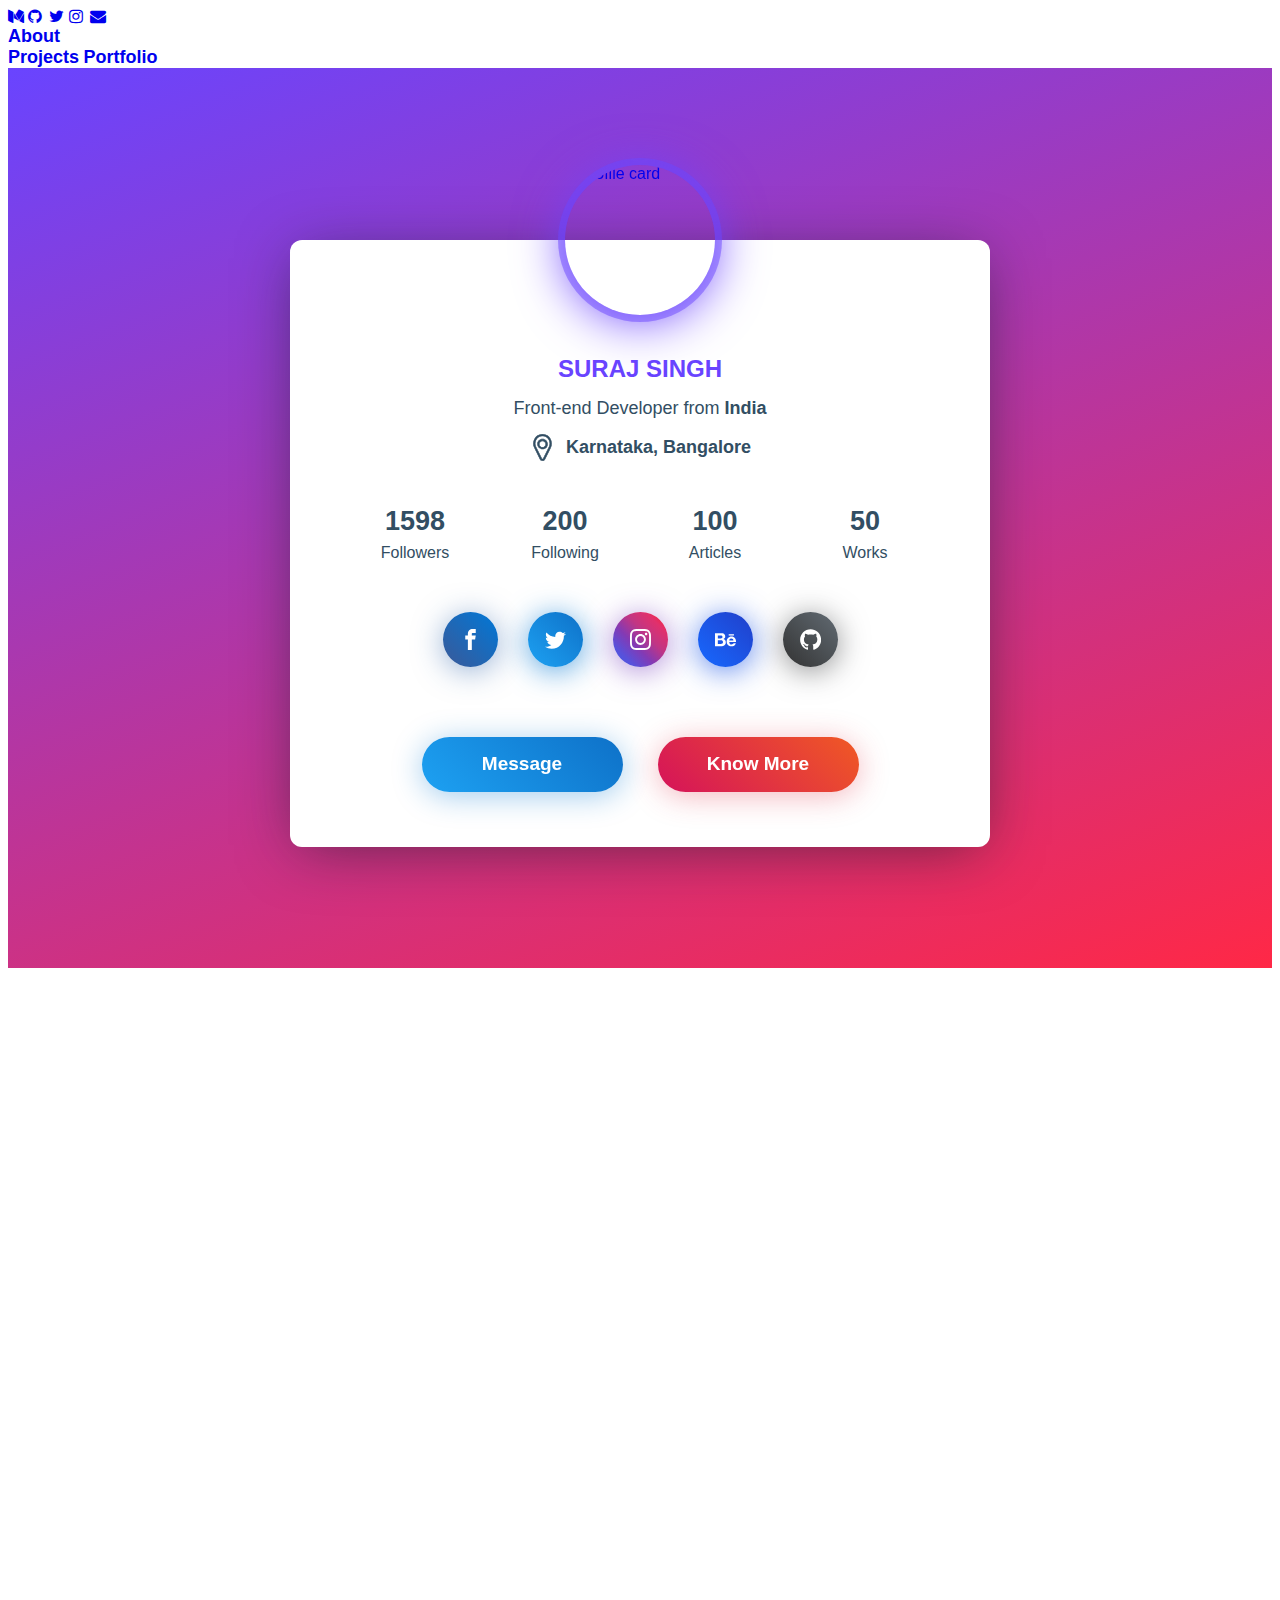
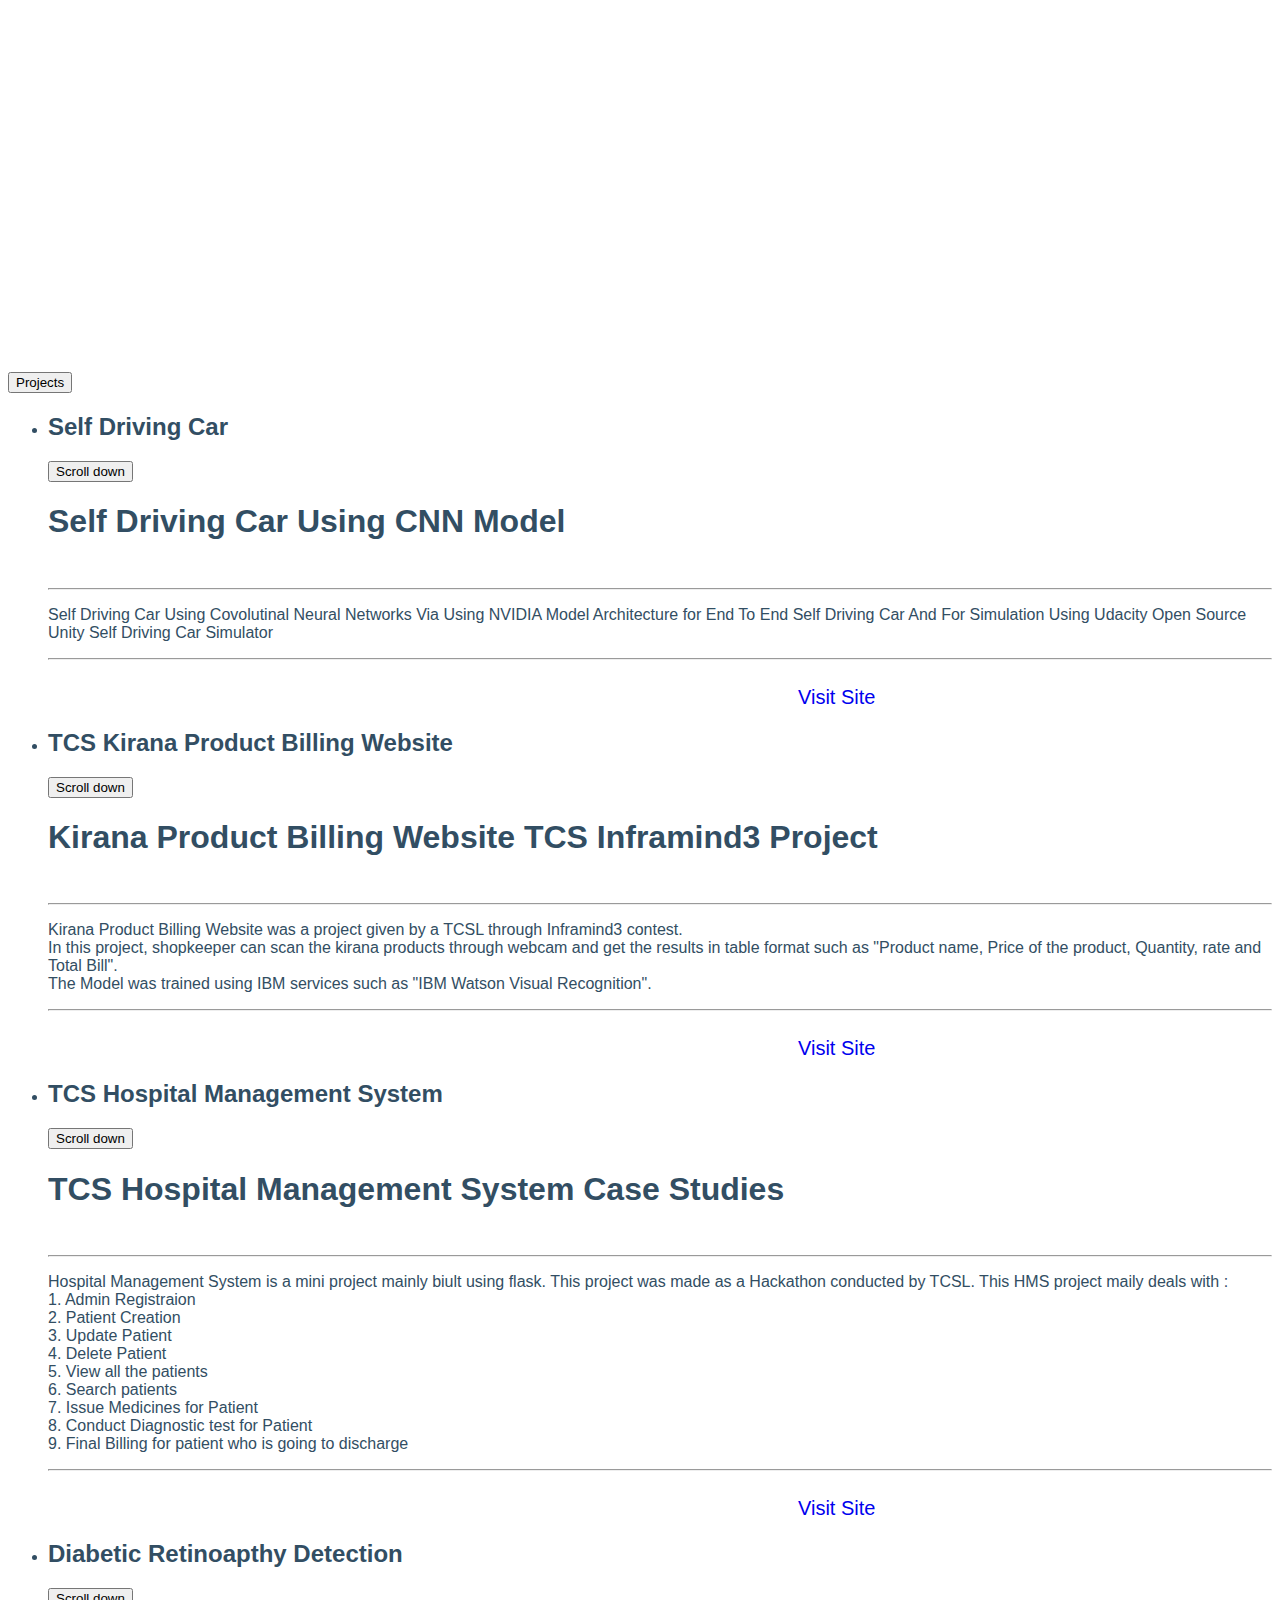
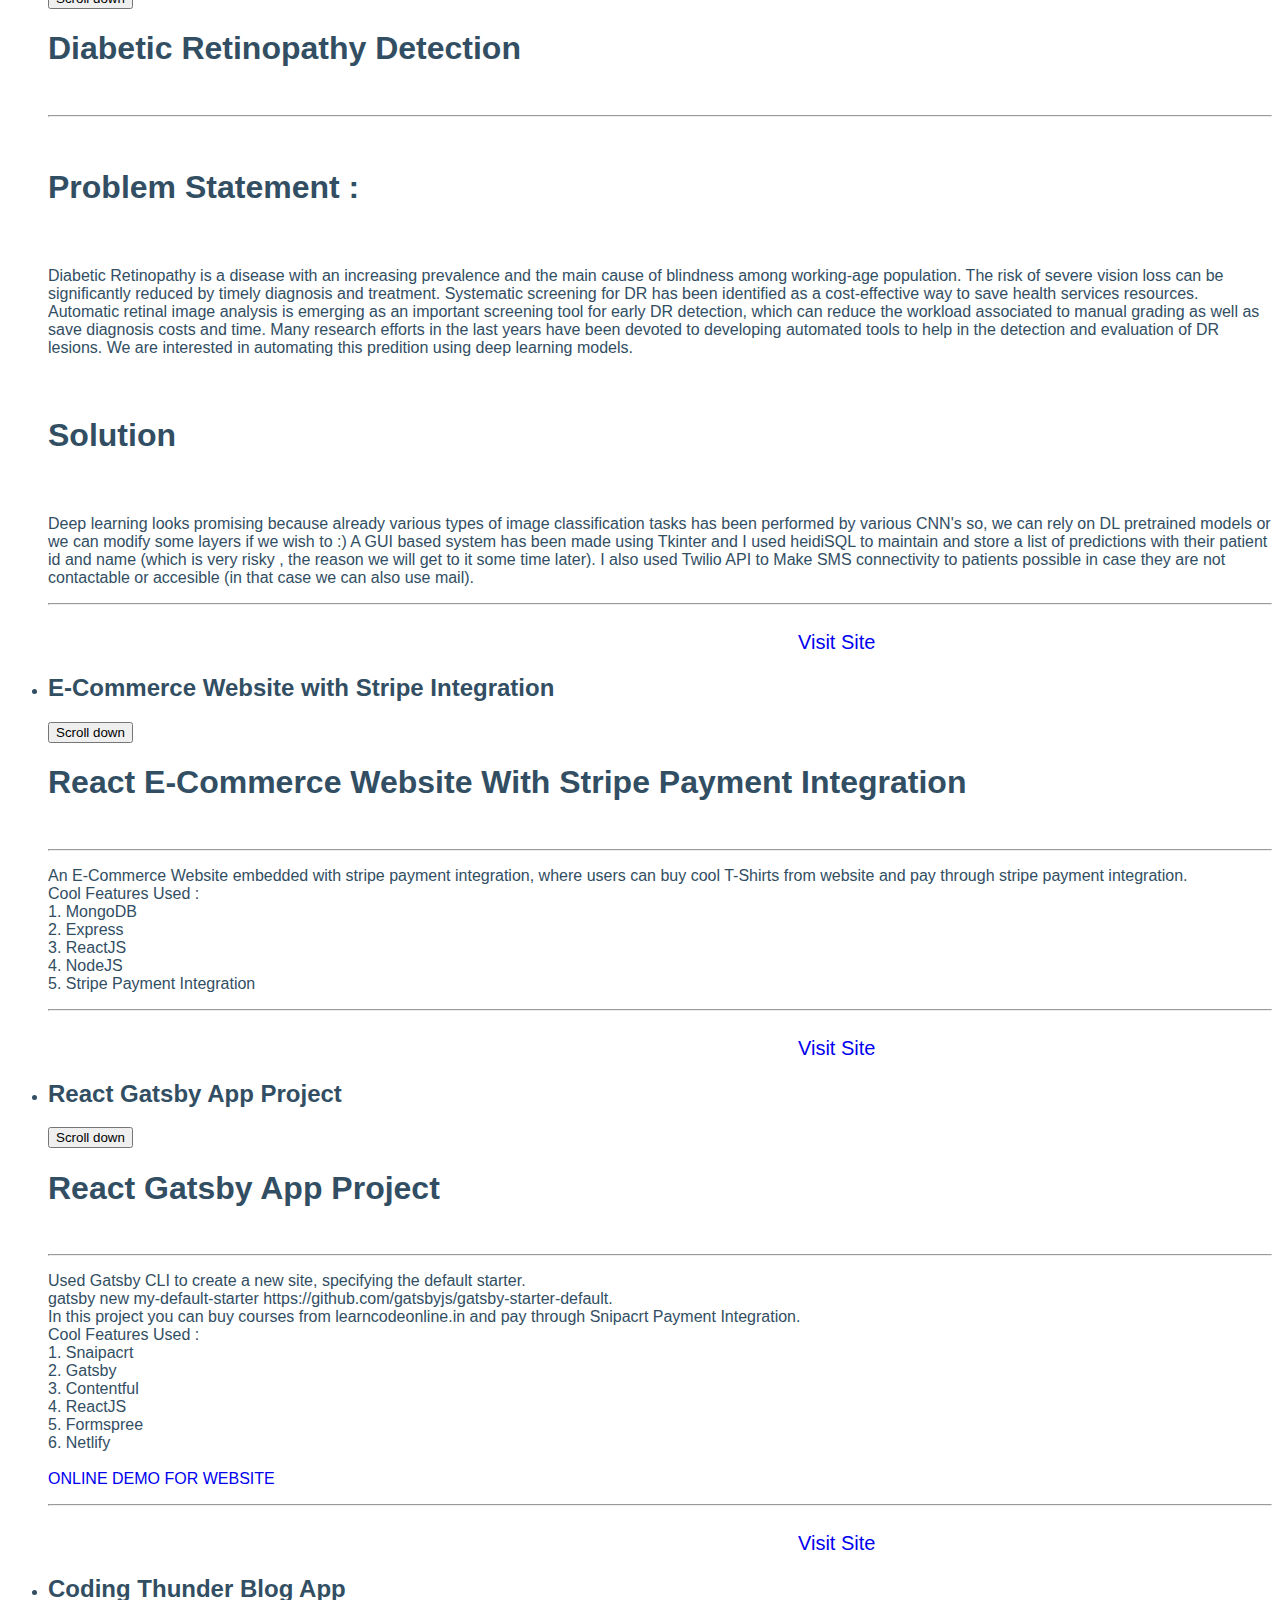
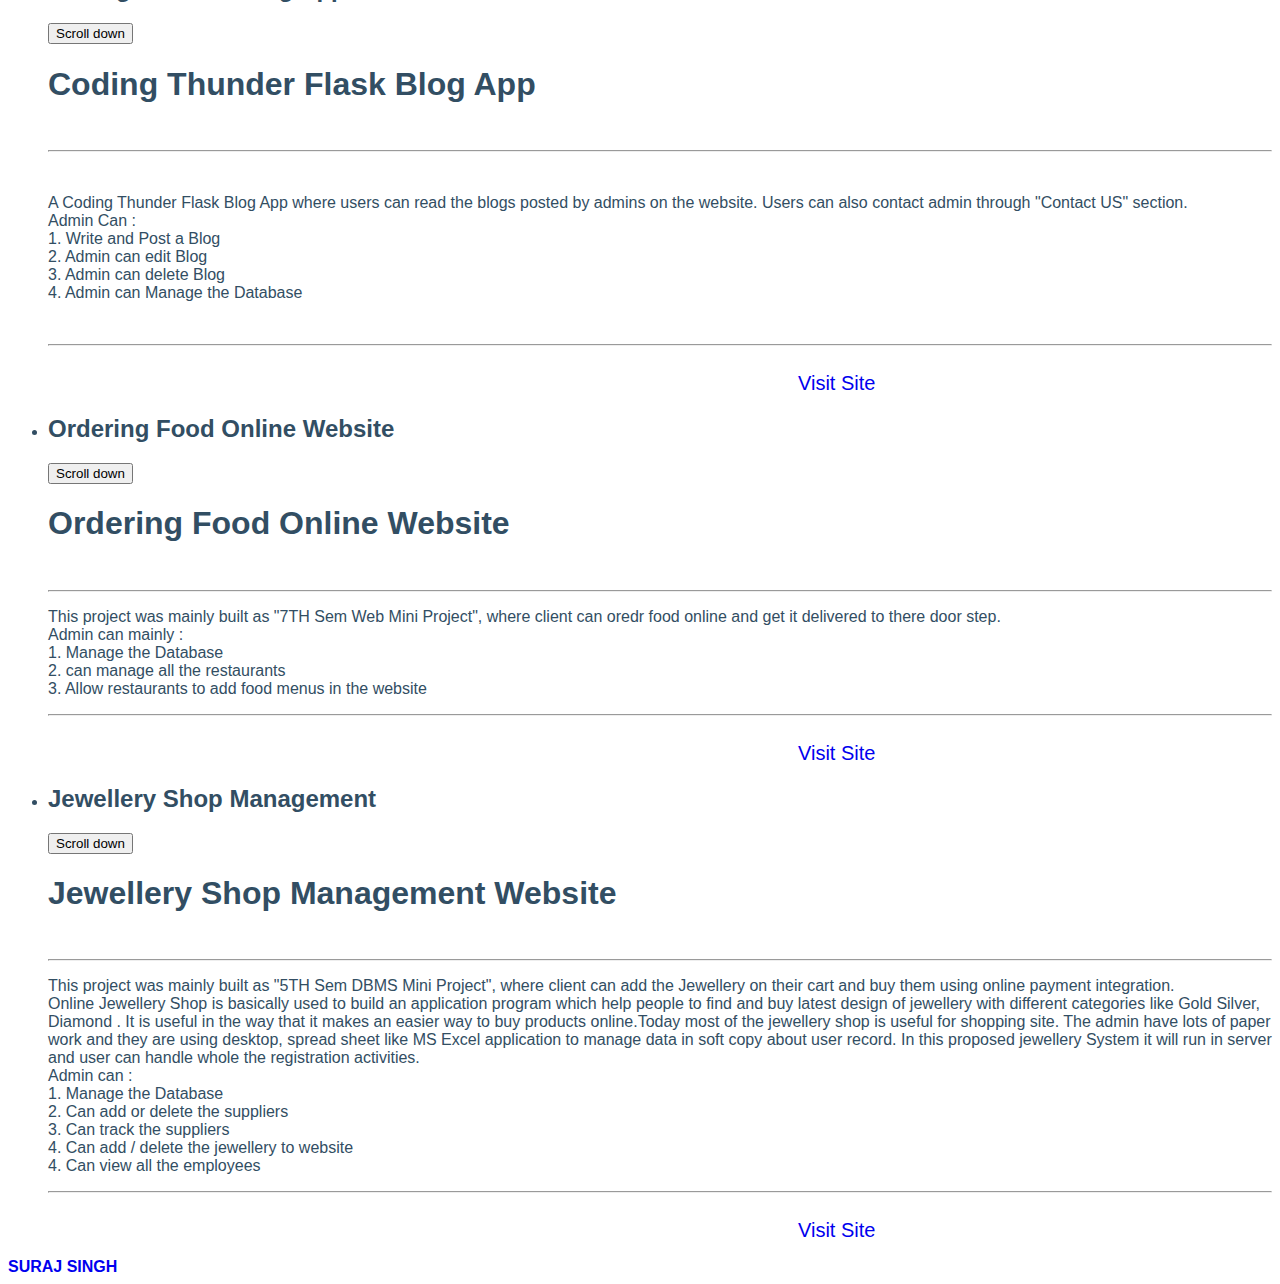
==== index.html @ 82697e9b "Update index.html" ====
<!DOCTYPE html>
<html>
<head>
	<title>Suraj_Portfolio</title>
	<!-- css files -->
	<link rel="stylesheet" href="https://maxcdn.bootstrapcdn.com/font-awesome/4.6.3/css/font-awesome.min.css">
	<link rel="stylesheet" type="text/css" href="https://cdnjs.cloudflare.com/ajax/libs/bulma/0.3.1/css/bulma.min.css">
	<link rel="stylesheet" type="text/css" href="assets/css/styles.css">

	<meta name="apple-mobile-web-app-title" content="CodePen">
	<link rel="mask-icon" type="" href="https://static.codepen.io/assets/favicon/logo-pin-8f3771b1072e3c38bd662872f6b673a722f4b3ca2421637d5596661b4e2132cc.svg" color="#111" />
	<title>SURAJ ABOUT</title>
	<meta name="viewport" content="width=device-width, user-scalable=no, initial-scale=1.0, maximum-scale=1.0, minimum-scale=1.0">
	<link rel="stylesheet" href="https://cdnjs.cloudflare.com/ajax/libs/normalize/5.0.0/normalize.min.css">

	<link href="vendor/bootstrap/css/bootstrap.min.css" rel="stylesheet">

	
	<link href='https://fonts.googleapis.com/css?family=Playfair+Display:700italic,700' rel='stylesheet' type='text/css'>

	<link rel="stylesheet" href="css/reset1.css"> <!-- CSS reset -->
	<link rel="stylesheet" href="css/style1.css"> <!-- Resource style -->
	<script src="js/modernizr.js"></script> <!-- Modernizr -->

	<link rel="icon" type="image/x-icon" href="assets/img/profile.JPG">
	<meta name="author" content="Suraj Singh">
	<meta name="viewport" content="width=device-width, initial-scale=1.0">
	<style>
		body {font-family: Arial, Helvetica, sans-serif;}

		#myImg {
		  border-radius: 5px;
		  cursor: pointer;
		  transition: 0.3s;
		}

		#myImg:hover {opacity: 0.7;}

  @import url("https://fonts.googleapis.com/css?family=Quicksand:400,500,700&subset=latin-ext");
  html {
    position: relative;
    overflow-x: hidden !important;
  }
  
  * {
    box-sizing: border-box;
  }
  
  body {
    font-family: 'Quicksand', sans-serif;
    color: #324e63;
  }
  
  a, a:hover {
    text-decoration: none;
  }
  
  .icon {
    display: inline-block;
    width: 1em;
    height: 1em;
    stroke-width: 0;
    stroke: currentColor;
    fill: currentColor;
  }
  
  .wrapper {
    width: 100%;
    width: 100%;
    height: auto;
    min-height: 100vh;
    padding: 50px 20px;
    padding-top: 100px;
    display: flex;
    background-image: linear-gradient(-20deg, #ff2846 0%, #6944ff 100%);
    display: flex;
    background-image: linear-gradient(-20deg, #ff2846 0%, #6944ff 100%);
  }
  @media screen and (max-width: 768px) {
    .wrapper {
      height: auto;
      min-height: 100vh;
      padding-top: 100px;
    }
  }
  
  .profile-card {
    width: 100%;
    min-height: 460px;
    margin: auto;
    box-shadow: 0px 8px 60px -10px rgba(13, 28, 39, 0.6);
    background: #fff;
    border-radius: 12px;
    max-width: 700px;
    position: relative;
  }
  .profile-card.active .profile-card__cnt {
    filter: blur(6px);
  }
  .profile-card.active .profile-card-message,
  .profile-card.active .profile-card__overlay {
    opacity: 1;
    pointer-events: auto;
    transition-delay: .1s;
  }
  .profile-card.active .profile-card-form {
    transform: none;
    transition-delay: .1s;
  }
  .profile-card__img {
    width: 150px;
    height: 150px;
    margin-left: auto;
    margin-right: auto;
    transform: translateY(-50%);
    border-radius: 50%;
    overflow: hidden;
    position: relative;
    z-index: 4;
    box-shadow: 0px 5px 50px 0px #6c44fc, 0px 0px 0px 7px rgba(107, 74, 255, 0.5);
  }
  @media screen and (max-width: 576px) {
    .profile-card__img {
      width: 120px;
      height: 120px;
    }
  }
  .profile-card__img img {
    display: block;
    width: 100%;
    height: 100%;
    object-fit: cover;
    border-radius: 50%;
  }
  .profile-card__cnt {
    margin-top: -35px;
    text-align: center;
    padding: 0 20px;
    padding-bottom: 40px;
    transition: all .3s;
  }
  .profile-card__name {
    font-weight: 700;
    font-size: 24px;
    color: #6944ff;
    margin-bottom: 15px;
  }
  .profile-card__txt {
    font-size: 18px;
    font-weight: 500;
    color: #324e63;
    margin-bottom: 15px;
  }
  .profile-card__txt strong {
    font-weight: 700;
  }
  .profile-card-loc {
    display: flex;
    justify-content: center;
    align-items: center;
    font-size: 18px;
    font-weight: 600;
  }
  .profile-card-loc__icon {
    display: inline-flex;
    font-size: 27px;
    margin-right: 10px;
  }
  .profile-card-inf {
    display: flex;
    justify-content: center;
    flex-wrap: wrap;
    align-items: flex-start;
    margin-top: 35px;
  }
  .profile-card-inf__item {
    padding: 10px 35px;
    min-width: 150px;
  }
  @media screen and (max-width: 768px) {
    .profile-card-inf__item {
      padding: 10px 20px;
      min-width: 120px;
    }
  }
  .profile-card-inf__title {
    font-weight: 700;
    font-size: 27px;
    color: #324e63;
  }
  .profile-card-inf__txt {
    font-weight: 500;
    margin-top: 7px;
  }
  .profile-card-social {
    margin-top: 25px;
    display: flex;
    justify-content: center;
    align-items: center;
    flex-wrap: wrap;
  }
  .profile-card-social__item {
    display: inline-flex;
    width: 55px;
    height: 55px;
    margin: 15px;
    border-radius: 50%;
    align-items: center;
    justify-content: center;
    color: #fff;
    background: #405de6;
    box-shadow: 0px 7px 30px rgba(43, 98, 169, 0.5);
    position: relative;
    font-size: 21px;
    flex-shrink: 0;
    transition: all .3s;
  }
  @media screen and (max-width: 768px) {
    .profile-card-social__item {
      width: 50px;
      height: 50px;
      margin: 10px;
    }
  }
  @media screen and (min-width: 768px) {
    .profile-card-social__item:hover {
      transform: scale(1.2);
    }
  }
  .profile-card-social__item.facebook {
    background: linear-gradient(45deg, #3b5998, #0078d7);
    box-shadow: 0px 4px 30px rgba(43, 98, 169, 0.5);
  }
  .profile-card-social__item.twitter {
    background: linear-gradient(45deg, #1da1f2, #0e71c8);
    box-shadow: 0px 4px 30px rgba(19, 127, 212, 0.7);
  }
  .profile-card-social__item.instagram {
    background: linear-gradient(45deg, #405de6, #5851db, #833ab4, #c13584, #e1306c, #fd1d1d);
    box-shadow: 0px 4px 30px rgba(120, 64, 190, 0.6);
  }
  .profile-card-social__item.behance {
    background: linear-gradient(45deg, #1769ff, #213fca);
    box-shadow: 0px 4px 30px rgba(27, 86, 231, 0.7);
  }
  .profile-card-social__item.github {
    background: linear-gradient(45deg, #333333, #626b73);
    box-shadow: 0px 4px 30px rgba(63, 65, 67, 0.6);
  }
  .profile-card-social__item.codepen {
    background: linear-gradient(45deg, #324e63, #414447);
    box-shadow: 0px 4px 30px rgba(55, 75, 90, 0.6);
  }
  .profile-card-social__item.envelope {
    background: linear-gradient(45deg, #d5135a, #f05924);
    box-shadow: 0px 4px 30px rgba(223, 45, 70, 0.6);
  }
  .profile-card-social .icon-font {
    display: inline-flex;
  }
  .profile-card-ctr {
    display: flex;
    justify-content: center;
    align-items: center;
    margin-top: 40px;
  }
  @media screen and (max-width: 576px) {
    .profile-card-ctr {
      flex-wrap: wrap;
    }
  }
  .profile-card__button {
    background: none;
    border: none;
    font-family: 'Quicksand', sans-serif;
    font-weight: 700;
    font-size: 19px;
    margin: 15px 35px;
    padding: 15px 40px;
    min-width: 201px;
    border-radius: 50px;
    min-height: 55px;
    color: #fff;
    cursor: pointer;
    backface-visibility: hidden;
    transition: all .3s;
  }
  @media screen and (max-width: 768px) {
    .profile-card__button {
      min-width: 170px;
      margin: 15px 25px;
    }
  }
  @media screen and (max-width: 576px) {
    .profile-card__button {
      min-width: inherit;
      margin: 0;
      margin-bottom: 16px;
      width: 100%;
      max-width: 300px;
    }
    .profile-card__button:last-child {
      margin-bottom: 0;
    }
  }
  .profile-card__button:focus {
    outline: none !important;
  }
  @media screen and (min-width: 768px) {
    .profile-card__button:hover {
      transform: translateY(-5px);
    }
  }
  .profile-card__button:first-child {
    margin-left: 0;
  }
  .profile-card__button:last-child {
    margin-right: 0;
  }
  .profile-card__button.button--blue {
    background: linear-gradient(45deg, #1da1f2, #0e71c8);
    box-shadow: 0px 4px 30px rgba(19, 127, 212, 0.4);
  }
  .profile-card__button.button--blue:hover {
    box-shadow: 0px 7px 30px rgba(19, 127, 212, 0.75);
  }
  .profile-card__button.button--orange {
    background: linear-gradient(45deg, #d5135a, #f05924);
    box-shadow: 0px 4px 30px rgba(223, 45, 70, 0.35);
  }
  .profile-card__button.button--orange:hover {
    box-shadow: 0px 7px 30px rgba(223, 45, 70, 0.75);
  }
  .profile-card__button.button--gray {
    box-shadow: none;
    background: #dcdcdc;
    color: #142029;
  }
  .profile-card-message {
    width: 100%;
    height: 100%;
    position: absolute;
    top: 0;
    left: 0;
    padding-top: 130px;
    padding-bottom: 100px;
    opacity: 0;
    pointer-events: none;
    transition: all .3s;
  }
  .profile-card-form {
    box-shadow: 0 4px 30px rgba(15, 22, 56, 0.35);
    max-width: 80%;
    margin-left: auto;
    margin-right: auto;
    height: 100%;
    background: #fff;
    border-radius: 10px;
    padding: 35px;
    transform: scale(0.8);
    position: relative;
    z-index: 3;
    transition: all .3s;
  }
  @media screen and (max-width: 768px) {
    .profile-card-form {
      max-width: 90%;
      height: auto;
    }
  }
  @media screen and (max-width: 576px) {
    .profile-card-form {
      padding: 20px;
    }
  }
  .profile-card-form__bottom {
    justify-content: space-between;
    display: flex;
  }
  @media screen and (max-width: 576px) {
    .profile-card-form__bottom {
      flex-wrap: wrap;
    }
  }
  .profile-card textarea {
    width: 100%;
    resize: none;
    height: 210px;
    margin-bottom: 20px;
    border: 2px solid #dcdcdc;
    border-radius: 10px;
    padding: 15px 20px;
    color: #324e63;
    font-weight: 500;
    font-family: 'Quicksand', sans-serif;
    outline: none;
    transition: all .3s;
  }
  .profile-card textarea:focus {
    outline: none;
    border-color: #8a979e;
  }
  .profile-card__overlay {
    width: 100%;
    height: 100%;
    position: absolute;
    top: 0;
    left: 0;
    pointer-events: none;
    opacity: 0;
    background: rgba(22, 33, 72, 0.35);
    border-radius: 12px;
    transition: all .3s;
  }
  </style>
  <script>
    window.console = window.console || function(t) {};
  </script>
  <script>
    if (document.location.search.match(/type=embed/gi)) {
      window.parent.postMessage("resize", "*");
    }
  </script>
  <script src="js/jquery-2.1.4.js"></script>
<script src="js/main1.js"></script> <!-- Resource jQuery -->



</head>
	<body>
		<!-- Navbar -->
		<nav class="nav container void-background" style="height: 60px;">
			<!-- This "nav-menu" is hidden on mobile -->
			<!-- Add the modifier "is-active" to display it on mobile -->
			<div class="nav-left">
				<a href="https://medium.com/@surajsingh98450" class="nav-item">
					<span class="icon">
						<i class="fa fa-medium"></i>
					</span>
				</a>
				<a href="https://github.com/suraj038" class="nav-item">
					<span class="icon">
						<i class="fa fa-github"></i>
					</span>
				</a>
				<a href="https://twitter.com/SurajSi41597685" class="nav-item">
					<span class="icon">
						<i class="fa fa-twitter"></i>
					</span>
				</a>
				<a href="https://www.instagram.com/surajsurya038/" class="nav-item">
					<span class="icon">
						<i class="fa fa-instagram"></i>
					</span>
				</a>
				<a href="mailto:surajsingh98450@gmail.com" class="nav-item">
					<span class="icon">
						<i class="fa fa-envelope"></i>
					</span>
				</a>
			</div>

			<div class="nav-right nav-menu">
				<a class="nav-item" style="font-size: 18px;" href="about.html"><b>About</b></a><br>
				<a class="nav-item" style="font-size: 18px;" href="#projects"><b>Projects</b></a>
				<a class="nav-item" style="font-size: 18px;" href="index1.html"><b>Portfolio</b></a>
			</div>

			<!-- This "nav-toggle" hamburger menu is only visible on mobile -->
			<!-- You need JavaScript to toggle the "is-active" class on "nav-menu" -->
			<span class="nav-toggle">
				<span></span>
				<span></span>
				<span></span>
			</span>
		</nav>


		<body translate="no">
			<div class="wrapper">
			<div class="profile-card js-profile-card">
			<div class="profile-card__img">
				<a href="index1.html">
			<img src="https://drive.google.com/file/d/1Fukso5un_B2wY-VxoCVzidD7RecZim9R/view?usp=sharing" alt="profile card">
				</a>
			</div>
			<div class="profile-card__cnt js-profile-cnt">
			<div class="profile-card__name">SURAJ SINGH</div>
			<div class="profile-card__txt">Front-end Developer from <strong>India</strong></div>
			<div class="profile-card-loc">
			<span class="profile-card-loc__icon">
			<svg class="icon"><use xlink:href="#icon-location"></use></svg>
			</span>
			<span class="profile-card-loc__txt">
			Karnataka, Bangalore
			</span>
			</div>
			<div class="profile-card-inf">
			<div class="profile-card-inf__item">
			<div class="profile-card-inf__title">1598</div>
			<div class="profile-card-inf__txt">Followers</div>
			</div>
			<div class="profile-card-inf__item">
			<div class="profile-card-inf__title">200</div>
			<div class="profile-card-inf__txt">Following</div>
			</div>
			<div class="profile-card-inf__item">
			<div class="profile-card-inf__title">100</div>
			<div class="profile-card-inf__txt">Articles</div>
			</div>
			<div class="profile-card-inf__item">
			<div class="profile-card-inf__title">50</div>
			<div class="profile-card-inf__txt">Works</div>
			</div>
			</div>
			<div class="profile-card-social">
			<a href="https://www.facebook.com/profile.php?id=100006850503778" class="profile-card-social__item facebook" target="_blank">
			<span class="icon-font">
			<svg class="icon"><use xlink:href="#icon-facebook"></use></svg>
			</span>
			</a>
			<a href="https://twitter.com/SurajSi41597685" class="profile-card-social__item twitter" target="_blank">
			<span class="icon-font">
			<svg class="icon"><use xlink:href="#icon-twitter"></use></svg>
			</span>
			</a>
			<a href="https://www.instagram.com/surajsurya038/" class="profile-card-social__item instagram" target="_blank">
			<span class="icon-font">
			<svg class="icon"><use xlink:href="#icon-instagram"></use></svg>
			</span>
			</a>
			<a href="https://www.behance.net/surajsingh31" class="profile-card-social__item behance" target="_blank">
			<span class="icon-font">
			<svg class="icon"><use xlink:href="#icon-behance"></use></svg>
			</span>
			</a>
			<a href="index1.html" class="profile-card-social__item github" target="_blank">
			<span class="icon-font">
			<svg class="icon"><use xlink:href="#icon-github"></use></svg>
			</span>
			</a>
			</div>
			<div class="profile-card-ctr">
			<button class="profile-card__button button--blue js-message-btn">Message</button>
			<a href="index1.html"><button class="profile-card__button button--orange">Know More</button></a> 
			</div>
			</div>
			<div class="profile-card-message js-message">
			<form class="profile-card-form">
			<div class="profile-card-form__container">
			<textarea placeholder="Say something..."></textarea>
			</div>
			<div class="profile-card-form__bottom">
			<button class="profile-card__button button--blue js-message-close">
			Send
			</button>
			<button class="profile-card__button button--gray js-message-close">
			Cancel
			</button>
			</div>
			</form>
			<div class="profile-card__overlay js-message-close"></div>
			</div>
			</div>
			</div>
			<svg hidden="hidden">
			<defs>
			<symbol id="icon-codepen" viewBox="0 0 32 32">
			<title>codepen</title>
			<path d="M31.872 10.912v-0.032c0-0.064 0-0.064 0-0.096v-0.064c0-0.064 0-0.064-0.064-0.096 0 0 0-0.064-0.064-0.064 0-0.064-0.064-0.064-0.064-0.096 0 0 0-0.064-0.064-0.064 0-0.064-0.064-0.064-0.064-0.096l-0.192-0.192v-0.064l-0.064-0.064-14.592-9.696c-0.448-0.32-1.056-0.32-1.536 0l-14.528 9.696-0.32 0.32c0 0-0.064 0.064-0.064 0.096 0 0 0 0.064-0.064 0.064 0 0.064-0.064 0.064-0.064 0.096 0 0 0 0.064-0.064 0.064 0 0.064 0 0.064-0.064 0.096v0.064c0 0.064 0 0.064 0 0.096v0.064c0 0.064 0 0.096 0 0.16v9.696c0 0.064 0 0.096 0 0.16v0.064c0 0.064 0 0.064 0 0.096v0.064c0 0.064 0 0.064 0.064 0.096 0 0 0 0.064 0.064 0.064 0 0.064 0.064 0.064 0.064 0.096 0 0 0 0.064 0.064 0.064 0 0.064 0.064 0.064 0.064 0.096l0.256 0.256 0.064 0.032 14.528 9.728c0.224 0.16 0.48 0.224 0.768 0.224s0.544-0.064 0.768-0.224l14.528-9.728 0.32-0.32c0 0 0.064-0.064 0.064-0.096 0 0 0-0.064 0.064-0.064 0-0.064 0.064-0.064 0.064-0.096 0 0 0-0.064 0.064-0.064 0-0.064 0-0.064 0.064-0.096v-0.032c0-0.064 0-0.064 0-0.096v-0.064c0-0.064 0-0.096 0-0.16v-9.664c0-0.064 0-0.096 0-0.224zM17.312 4l10.688 7.136-4.768 3.168-5.92-3.936v-6.368zM14.56 4v6.368l-5.92 3.968-4.768-3.168 10.688-7.168zM2.784 13.664l3.392 2.304-3.392 2.304c0 0 0-4.608 0-4.608zM14.56 28l-10.688-7.136 4.768-3.2 5.92 3.936v6.4zM15.936 19.2l-4.832-3.232 4.832-3.232 4.832 3.232-4.832 3.232zM17.312 28v-6.432l5.92-3.936 4.8 3.168-10.72 7.2zM29.12 18.272l-3.392-2.304 3.392-2.304v4.608z"></path>
			</symbol>
			<symbol id="icon-github" viewBox="0 0 32 32">
			<title>github</title>
			<path d="M16.192 0.512c-8.832 0-16 7.168-16 16 0 7.072 4.576 13.056 10.944 15.168 0.8 0.16 1.088-0.352 1.088-0.768 0-0.384 0-1.632-0.032-2.976-4.448 0.96-5.376-1.888-5.376-1.888-0.736-1.856-1.792-2.336-1.792-2.336-1.44-0.992 0.096-0.96 0.096-0.96 1.6 0.128 2.464 1.664 2.464 1.664 1.44 2.432 3.744 1.728 4.672 1.344 0.128-1.024 0.544-1.728 1.024-2.144-3.552-0.448-7.296-1.824-7.296-7.936 0-1.76 0.64-3.168 1.664-4.288-0.16-0.416-0.704-2.016 0.16-4.224 0 0 1.344-0.416 4.416 1.632 1.28-0.352 2.656-0.544 4-0.544s2.72 0.192 4 0.544c3.040-2.080 4.384-1.632 4.384-1.632 0.864 2.208 0.32 3.84 0.16 4.224 1.024 1.12 1.632 2.56 1.632 4.288 0 6.144-3.744 7.488-7.296 7.904 0.576 0.512 1.088 1.472 1.088 2.976 0 2.144-0.032 3.872-0.032 4.384 0 0.416 0.288 0.928 1.088 0.768 6.368-2.112 10.944-8.128 10.944-15.168 0-8.896-7.168-16.032-16-16.032z"></path>
			<path d="M6.24 23.488c-0.032 0.064-0.16 0.096-0.288 0.064-0.128-0.064-0.192-0.16-0.128-0.256 0.032-0.096 0.16-0.096 0.288-0.064 0.128 0.064 0.192 0.16 0.128 0.256v0z"></path>
			<path d="M6.912 24.192c-0.064 0.064-0.224 0.032-0.32-0.064s-0.128-0.256-0.032-0.32c0.064-0.064 0.224-0.032 0.32 0.064s0.096 0.256 0.032 0.32v0z"></path>
			<path d="M7.52 25.12c-0.096 0.064-0.256 0-0.352-0.128s-0.096-0.32 0-0.384c0.096-0.064 0.256 0 0.352 0.128 0.128 0.128 0.128 0.32 0 0.384v0z"></path>
			<path d="M8.384 26.016c-0.096 0.096-0.288 0.064-0.416-0.064s-0.192-0.32-0.096-0.416c0.096-0.096 0.288-0.064 0.416 0.064 0.16 0.128 0.192 0.32 0.096 0.416v0z"></path>
			<path d="M9.6 26.528c-0.032 0.128-0.224 0.192-0.384 0.128-0.192-0.064-0.288-0.192-0.256-0.32s0.224-0.192 0.416-0.128c0.128 0.032 0.256 0.192 0.224 0.32v0z"></path>
			<path d="M10.912 26.624c0 0.128-0.16 0.256-0.352 0.256s-0.352-0.096-0.352-0.224c0-0.128 0.16-0.256 0.352-0.256 0.192-0.032 0.352 0.096 0.352 0.224v0z"></path>
			<path d="M12.128 26.4c0.032 0.128-0.096 0.256-0.288 0.288s-0.352-0.032-0.384-0.16c-0.032-0.128 0.096-0.256 0.288-0.288s0.352 0.032 0.384 0.16v0z"></path>
			</symbol>
			<symbol id="icon-location" viewBox="0 0 32 32">
			<title>location</title>
			<path d="M16 31.68c-0.352 0-0.672-0.064-1.024-0.16-0.8-0.256-1.44-0.832-1.824-1.6l-6.784-13.632c-1.664-3.36-1.568-7.328 0.32-10.592 1.856-3.2 4.992-5.152 8.608-5.376h1.376c3.648 0.224 6.752 2.176 8.608 5.376 1.888 3.264 2.016 7.232 0.352 10.592l-6.816 13.664c-0.288 0.608-0.8 1.12-1.408 1.408-0.448 0.224-0.928 0.32-1.408 0.32zM15.392 2.368c-2.88 0.192-5.408 1.76-6.912 4.352-1.536 2.688-1.632 5.92-0.288 8.672l6.816 13.632c0.128 0.256 0.352 0.448 0.64 0.544s0.576 0.064 0.832-0.064c0.224-0.096 0.384-0.288 0.48-0.48l6.816-13.664c1.376-2.752 1.248-5.984-0.288-8.672-1.472-2.56-4-4.128-6.88-4.32h-1.216zM16 17.888c-3.264 0-5.92-2.656-5.92-5.92 0-3.232 2.656-5.888 5.92-5.888s5.92 2.656 5.92 5.92c0 3.264-2.656 5.888-5.92 5.888zM16 8.128c-2.144 0-3.872 1.728-3.872 3.872s1.728 3.872 3.872 3.872 3.872-1.728 3.872-3.872c0-2.144-1.76-3.872-3.872-3.872z"></path>
			<path d="M16 32c-0.384 0-0.736-0.064-1.12-0.192-0.864-0.288-1.568-0.928-1.984-1.728l-6.784-13.664c-1.728-3.456-1.6-7.52 0.352-10.912 1.888-3.264 5.088-5.28 8.832-5.504h1.376c3.744 0.224 6.976 2.24 8.864 5.536 1.952 3.36 2.080 7.424 0.352 10.912l-6.784 13.632c-0.32 0.672-0.896 1.216-1.568 1.568-0.48 0.224-0.992 0.352-1.536 0.352zM15.36 0.64h-0.064c-3.488 0.224-6.56 2.112-8.32 5.216-1.824 3.168-1.952 7.040-0.32 10.304l6.816 13.632c0.32 0.672 0.928 1.184 1.632 1.44s1.472 0.192 2.176-0.16c0.544-0.288 1.024-0.736 1.28-1.28l6.816-13.632c1.632-3.264 1.504-7.136-0.32-10.304-1.824-3.104-4.864-5.024-8.384-5.216h-1.312zM16 29.952c-0.16 0-0.32-0.032-0.448-0.064-0.352-0.128-0.64-0.384-0.8-0.704l-6.816-13.664c-1.408-2.848-1.312-6.176 0.288-8.96 1.536-2.656 4.16-4.32 7.168-4.512h1.216c3.040 0.192 5.632 1.824 7.2 4.512 1.6 2.752 1.696 6.112 0.288 8.96l-6.848 13.632c-0.128 0.288-0.352 0.512-0.64 0.64-0.192 0.096-0.384 0.16-0.608 0.16zM15.424 2.688c-2.784 0.192-5.216 1.696-6.656 4.192-1.504 2.592-1.6 5.696-0.256 8.352l6.816 13.632c0.096 0.192 0.256 0.32 0.448 0.384s0.416 0.064 0.608-0.032c0.16-0.064 0.288-0.192 0.352-0.352l6.816-13.664c1.312-2.656 1.216-5.792-0.288-8.352-1.472-2.464-3.904-4-6.688-4.16h-1.152zM16 18.208c-3.424 0-6.24-2.784-6.24-6.24 0-3.424 2.816-6.208 6.24-6.208s6.24 2.784 6.24 6.24c0 3.424-2.816 6.208-6.24 6.208zM16 6.4c-3.072 0-5.6 2.496-5.6 5.6 0 3.072 2.528 5.6 5.6 5.6s5.6-2.496 5.6-5.6c0-3.104-2.528-5.6-5.6-5.6zM16 16.16c-2.304 0-4.16-1.888-4.16-4.16s1.888-4.16 4.16-4.16c2.304 0 4.16 1.888 4.16 4.16s-1.856 4.16-4.16 4.16zM16 8.448c-1.952 0-3.552 1.6-3.552 3.552s1.6 3.552 3.552 3.552c1.952 0 3.552-1.6 3.552-3.552s-1.6-3.552-3.552-3.552z"></path>
			</symbol>
			<symbol id="icon-facebook" viewBox="0 0 32 32">
			<title>facebook</title>
			<path d="M19 6h5v-6h-5c-3.86 0-7 3.14-7 7v3h-4v6h4v16h6v-16h5l1-6h-6v-3c0-0.542 0.458-1 1-1z"></path>
			</symbol>
			<symbol id="icon-instagram" viewBox="0 0 32 32">
			<title>instagram</title>
			<path d="M16 2.881c4.275 0 4.781 0.019 6.462 0.094 1.563 0.069 2.406 0.331 2.969 0.55 0.744 0.288 1.281 0.638 1.837 1.194 0.563 0.563 0.906 1.094 1.2 1.838 0.219 0.563 0.481 1.412 0.55 2.969 0.075 1.688 0.094 2.194 0.094 6.463s-0.019 4.781-0.094 6.463c-0.069 1.563-0.331 2.406-0.55 2.969-0.288 0.744-0.637 1.281-1.194 1.837-0.563 0.563-1.094 0.906-1.837 1.2-0.563 0.219-1.413 0.481-2.969 0.55-1.688 0.075-2.194 0.094-6.463 0.094s-4.781-0.019-6.463-0.094c-1.563-0.069-2.406-0.331-2.969-0.55-0.744-0.288-1.281-0.637-1.838-1.194-0.563-0.563-0.906-1.094-1.2-1.837-0.219-0.563-0.481-1.413-0.55-2.969-0.075-1.688-0.094-2.194-0.094-6.463s0.019-4.781 0.094-6.463c0.069-1.563 0.331-2.406 0.55-2.969 0.288-0.744 0.638-1.281 1.194-1.838 0.563-0.563 1.094-0.906 1.838-1.2 0.563-0.219 1.412-0.481 2.969-0.55 1.681-0.075 2.188-0.094 6.463-0.094zM16 0c-4.344 0-4.887 0.019-6.594 0.094-1.7 0.075-2.869 0.35-3.881 0.744-1.056 0.412-1.95 0.956-2.837 1.85-0.894 0.888-1.438 1.781-1.85 2.831-0.394 1.019-0.669 2.181-0.744 3.881-0.075 1.713-0.094 2.256-0.094 6.6s0.019 4.887 0.094 6.594c0.075 1.7 0.35 2.869 0.744 3.881 0.413 1.056 0.956 1.95 1.85 2.837 0.887 0.887 1.781 1.438 2.831 1.844 1.019 0.394 2.181 0.669 3.881 0.744 1.706 0.075 2.25 0.094 6.594 0.094s4.888-0.019 6.594-0.094c1.7-0.075 2.869-0.35 3.881-0.744 1.050-0.406 1.944-0.956 2.831-1.844s1.438-1.781 1.844-2.831c0.394-1.019 0.669-2.181 0.744-3.881 0.075-1.706 0.094-2.25 0.094-6.594s-0.019-4.887-0.094-6.594c-0.075-1.7-0.35-2.869-0.744-3.881-0.394-1.063-0.938-1.956-1.831-2.844-0.887-0.887-1.781-1.438-2.831-1.844-1.019-0.394-2.181-0.669-3.881-0.744-1.712-0.081-2.256-0.1-6.6-0.1v0z"></path>
			<path d="M16 7.781c-4.537 0-8.219 3.681-8.219 8.219s3.681 8.219 8.219 8.219 8.219-3.681 8.219-8.219c0-4.537-3.681-8.219-8.219-8.219zM16 21.331c-2.944 0-5.331-2.387-5.331-5.331s2.387-5.331 5.331-5.331c2.944 0 5.331 2.387 5.331 5.331s-2.387 5.331-5.331 5.331z"></path>
			<path d="M26.462 7.456c0 1.060-0.859 1.919-1.919 1.919s-1.919-0.859-1.919-1.919c0-1.060 0.859-1.919 1.919-1.919s1.919 0.859 1.919 1.919z"></path>
			</symbol>
			<symbol id="icon-twitter" viewBox="0 0 32 32">
			<title>twitter</title>
			<path d="M32 7.075c-1.175 0.525-2.444 0.875-3.769 1.031 1.356-0.813 2.394-2.1 2.887-3.631-1.269 0.75-2.675 1.3-4.169 1.594-1.2-1.275-2.906-2.069-4.794-2.069-3.625 0-6.563 2.938-6.563 6.563 0 0.512 0.056 1.012 0.169 1.494-5.456-0.275-10.294-2.888-13.531-6.862-0.563 0.969-0.887 2.1-0.887 3.3 0 2.275 1.156 4.287 2.919 5.463-1.075-0.031-2.087-0.331-2.975-0.819 0 0.025 0 0.056 0 0.081 0 3.181 2.263 5.838 5.269 6.437-0.55 0.15-1.131 0.231-1.731 0.231-0.425 0-0.831-0.044-1.237-0.119 0.838 2.606 3.263 4.506 6.131 4.563-2.25 1.762-5.075 2.813-8.156 2.813-0.531 0-1.050-0.031-1.569-0.094 2.913 1.869 6.362 2.95 10.069 2.95 12.075 0 18.681-10.006 18.681-18.681 0-0.287-0.006-0.569-0.019-0.85 1.281-0.919 2.394-2.075 3.275-3.394z"></path>
			</symbol>
			<symbol id="icon-behance" viewBox="0 0 32 32">
			<title>behance</title>
			<path d="M9.281 6.412c0.944 0 1.794 0.081 2.569 0.25 0.775 0.162 1.431 0.438 1.988 0.813 0.55 0.375 0.975 0.875 1.287 1.5 0.3 0.619 0.45 1.394 0.45 2.313 0 0.994-0.225 1.819-0.675 2.481-0.456 0.662-1.119 1.2-2.006 1.625 1.213 0.35 2.106 0.962 2.706 1.831 0.6 0.875 0.887 1.925 0.887 3.163 0 1-0.194 1.856-0.575 2.581-0.387 0.731-0.912 1.325-1.556 1.781-0.65 0.462-1.4 0.8-2.237 1.019-0.831 0.219-1.688 0.331-2.575 0.331h-9.544v-19.688h9.281zM8.719 14.363c0.769 0 1.406-0.181 1.906-0.55 0.5-0.363 0.738-0.963 0.738-1.787 0-0.456-0.081-0.838-0.244-1.131-0.169-0.294-0.387-0.525-0.669-0.688-0.275-0.169-0.588-0.281-0.956-0.344-0.356-0.069-0.731-0.1-1.113-0.1h-4.050v4.6h4.388zM8.956 22.744c0.425 0 0.831-0.038 1.213-0.125 0.387-0.087 0.731-0.219 1.019-0.419 0.287-0.194 0.531-0.45 0.706-0.788 0.175-0.331 0.256-0.756 0.256-1.275 0-1.012-0.287-1.738-0.856-2.175-0.569-0.431-1.325-0.644-2.262-0.644h-4.7v5.419h4.625z"></path>
			<path d="M22.663 22.675c0.587 0.575 1.431 0.863 2.531 0.863 0.788 0 1.475-0.2 2.044-0.6s0.913-0.825 1.044-1.262h3.45c-0.556 1.719-1.394 2.938-2.544 3.675-1.131 0.738-2.519 1.113-4.125 1.113-1.125 0-2.131-0.181-3.038-0.538-0.906-0.363-1.663-0.869-2.3-1.531-0.619-0.663-1.106-1.45-1.45-2.375-0.337-0.919-0.512-1.938-0.512-3.038 0-1.069 0.175-2.063 0.525-2.981 0.356-0.925 0.844-1.719 1.494-2.387s1.413-1.2 2.313-1.588c0.894-0.387 1.881-0.581 2.975-0.581 1.206 0 2.262 0.231 3.169 0.706 0.9 0.469 1.644 1.1 2.225 1.887s0.994 1.694 1.25 2.706c0.256 1.012 0.344 2.069 0.275 3.175h-10.294c0 1.119 0.375 2.188 0.969 2.756zM27.156 15.188c-0.462-0.512-1.256-0.794-2.212-0.794-0.625 0-1.144 0.106-1.556 0.319-0.406 0.213-0.738 0.475-0.994 0.787-0.25 0.313-0.425 0.65-0.525 1.006-0.1 0.344-0.163 0.663-0.181 0.938h6.375c-0.094-1-0.438-1.738-0.906-2.256z"></path>
			<path d="M20.887 8h7.981v1.944h-7.981v-1.944z"></path>
			</symbol>
			<symbol id="icon-link" viewBox="0 0 32 32">
			<title>link</title>
			<path d="M17.984 11.456c-0.704 0.704-0.704 1.856 0 2.56 2.112 2.112 2.112 5.568 0 7.68l-5.12 5.12c-2.048 2.048-5.632 2.048-7.68 0-1.024-1.024-1.6-2.4-1.6-3.84s0.576-2.816 1.6-3.84c0.704-0.704 0.704-1.856 0-2.56s-1.856-0.704-2.56 0c-1.696 1.696-2.624 3.968-2.624 6.368 0 2.432 0.928 4.672 2.656 6.4 1.696 1.696 3.968 2.656 6.4 2.656s4.672-0.928 6.4-2.656l5.12-5.12c3.52-3.52 3.52-9.248 0-12.8-0.736-0.672-1.888-0.672-2.592 0.032z"></path>
			<path d="M29.344 2.656c-1.696-1.728-3.968-2.656-6.4-2.656s-4.672 0.928-6.4 2.656l-5.12 5.12c-3.52 3.52-3.52 9.248 0 12.8 0.352 0.352 0.8 0.544 1.28 0.544s0.928-0.192 1.28-0.544c0.704-0.704 0.704-1.856 0-2.56-2.112-2.112-2.112-5.568 0-7.68l5.12-5.12c2.048-2.048 5.632-2.048 7.68 0 1.024 1.024 1.6 2.4 1.6 3.84s-0.576 2.816-1.6 3.84c-0.704 0.704-0.704 1.856 0 2.56s1.856 0.704 2.56 0c1.696-1.696 2.656-3.968 2.656-6.4s-0.928-4.704-2.656-6.4z"></path>
			</symbol>
			</defs>
			</svg>
			<script src="https://static.codepen.io/assets/common/stopExecutionOnTimeout-157cd5b220a5c80d4ff8e0e70ac069bffd87a61252088146915e8726e5d9f147.js"></script>
			<script id="rendered-js">
			var messageBox = document.querySelector('.js-message');
			var btn = document.querySelector('.js-message-btn');
			var card = document.querySelector('.js-profile-card');
			var closeBtn = document.querySelectorAll('.js-message-close');
			
			btn.addEventListener('click', function (e) {
				e.preventDefault();
				card.classList.add('active');
			});
			
			closeBtn.forEach(function (element, index) {
				console.log(element);
				element.addEventListener('click', function (e) {
				e.preventDefault();
				card.classList.remove('active');
				});
			});
			//# sourceURL=pen.js
				</script>
			</body>





	<header>
		<button class="cd-nav-trigger" style="margin-top: 850px;">Projects<span aria-hidden="true" class="cd-icon"></span></button>
	</header>


		<div class="cd-projects-container">
		<ul>
			<li class="single-project">
				<div class="cd-title">
					<h2>Self Driving Car</h2>
				</div> <!-- .cd-title -->

				<div class="cd-project-info">
					<button class="cd-scroll">Scroll down</button>
					<div class="content-wrapper">
						<h1 class="text-center text-info" style="font-size: 200%;"><b>Self Driving Car Using CNN Model</b></h1><br><hr>
					<p>
						Self Driving Car Using Covolutinal Neural Networks Via Using NVIDIA Model Architecture for End To End Self Driving Car And For Simulation Using Udacity Open Source Unity Self Driving Car Simulator					
					</p><hr><br>
					<a href="https://github.com/suraj038/Self_Driving_Car_CNN_Model" class="btn btn-primary text-center text-white js-scroll-trigger" style="margin-left: 750px; width: 200px; height: 40px; font-size: 20px;">Visit Site</a>
					</div>
				</div> <!-- .cd-project-info -->
			</li>

			<li class="single-project">
				<div class="cd-title">
					<h2>TCS Kirana Product Billing Website</h2>
				</div> <!-- .cd-title -->

				<div class="cd-project-info">
					<button class="cd-scroll">Scroll down</button>
					<div class="content-wrapper">
					<h1 class="text-center text-info" style="font-size: 200%;"><b>Kirana Product Billing Website TCS Inframind3 Project</b></h1><br><hr>
					<p>
						Kirana Product Billing Website was a project given by a TCSL through Inframind3 contest.<br>
						In this project, shopkeeper can scan the kirana products through webcam and get the results in table format such as "Product name, Price of the product, Quantity, rate and Total Bill".<br>
						The Model was trained using IBM services such as "IBM Watson Visual Recognition".
					</p><hr><br>
					<a href="https://github.com/suraj038/KIRANA-PRODUCT-BILLING-WEBSITE-TCS_INFRAMIND3" class="btn btn-primary text-center text-white js-scroll-trigger" style="margin-left: 750px; width: 200px; height: 40px; font-size: 20px;">Visit Site</a>
					</div>
				</div> <!-- .cd-project-info -->
			</li>

			<li class="single-project">
				<div class="cd-title">
					<h2>TCS Hospital Management System</h2>
				</div> <!-- .cd-title -->
				<div class="cd-project-info">
					<button class="cd-scroll">Scroll down</button>
					<div class="content-wrapper">
						<h1 class="text-center text-info" style="font-size: 200%;"><b>TCS Hospital Management System Case Studies</b></h1><br><hr>
						<p>
							Hospital Management System is a mini project mainly biult using flask. This project was made as a Hackathon conducted by TCSL.
							This HMS project maily deals with :<br>
							1. Admin Registraion<br>
							2. Patient Creation<br>
							3. Update Patient<br>
							4. Delete Patient <br>
							5. View all the patients<br>
							6. Search patients<br>
							7. Issue Medicines for Patient<br>
							8. Conduct Diagnostic test for Patient<br>
							9. Final Billing for patient who is going to discharge<br>

						</p><hr><br>
						<a href="https://github.com/suraj038/TCS_Hospital_Management_System_Case_Studies" class="btn btn-primary text-center text-white js-scroll-trigger" style="margin-left: 750px; width: 200px; height: 40px; font-size: 20px;">Visit Site</a>	
					</div>
				</div> <!-- .cd-project-info -->
			</li>
		</ul>
	</div> <!-- .cd-projects-container -->






			<div class="cd-projects-container">
		<ul>
			<li class="single-project">
				<div class="cd-title">
					<h2>Diabetic Retinoapthy Detection</h2>
				</div> <!-- .cd-title -->

				<div class="cd-project-info">
					<button class="cd-scroll">Scroll down</button>
					<div class="content-wrapper">
						<h1 class="text-center text-info" style="font-size: 200%;"><b>Diabetic Retinopathy Detection</b></h1><br><hr><br>
						<h2 style="font-size: 200%;">Problem Statement :</h2><br>
					<p>
						Diabetic Retinopathy is a disease with an increasing prevalence and the main cause of blindness among working-age population. 
						The risk of severe vision loss can be significantly reduced by timely diagnosis and treatment. Systematic screening for DR has been identified as a cost-effective way to save health services resources. 
						Automatic retinal image analysis is emerging as an important screening tool for early DR detection, which can reduce the workload associated to manual grading as well as save diagnosis costs and time. 
						Many research efforts in the last years have been devoted to developing automated tools to help in the detection and evaluation of DR lesions. We are interested in automating this predition using deep learning models.					
					</p><br>
					<h2 style="font-size: 200%;">Solution</h2><br>
					<p>
						Deep learning looks promising because already various types of image classification tasks has been performed by various CNN's so, we can rely on DL pretrained models or we can modify some layers if we wish to :)
						A GUI based system has been made using Tkinter and I used heidiSQL to maintain and store a list of predictions with their patient id and name (which is very risky , the reason we will get to it some time later).
						I also used Twilio API to Make SMS connectivity to patients possible in case they are not contactable or accesible (in that case we can also use mail).
					</p>
					<hr><br>
					<a href="https://github.com/suraj038/Diabetic_Retinopathy_Detection" class="btn btn-primary text-center text-white js-scroll-trigger" style="margin-left: 750px; width: 200px; height: 40px; font-size: 20px;">Visit Site</a>
					</div>
				</div> <!-- .cd-project-info -->
			</li>

			<li class="single-project">
				<div class="cd-title">
					<h2>E-Commerce Website with Stripe Integration</h2>
				</div> <!-- .cd-title -->

				<div class="cd-project-info">
					<button class="cd-scroll">Scroll down</button>
					<div class="content-wrapper">
					<h1 class="text-center text-info" style="font-size: 200%;"><b>React E-Commerce Website With Stripe Payment Integration</b></h1><br><hr>
					<p>
						An E-Commerce Website embedded with stripe payment integration, where users can buy cool T-Shirts from website and pay through stripe payment integration.<br>
						Cool Features Used :<br>
						1. MongoDB<br>
						2. Express<br>
						3. ReactJS<br>
						4. NodeJS<br>
						5. Stripe Payment Integration<br>
					</p><hr><br>
					<a href="https://github.com/suraj038/React-E-commerce-Website-With-Stripe-Payment-Integration" class="btn btn-primary text-center text-white js-scroll-trigger" style="margin-left: 750px; width: 200px; height: 40px; font-size: 20px;">Visit Site</a>
					</div>
				</div> <!-- .cd-project-info -->
			</li>

			<li class="single-project">
				<div class="cd-title">
					<h2>React Gatsby App Project</h2>
				</div> <!-- .cd-title -->
				<div class="cd-project-info">
					<button class="cd-scroll">Scroll down</button>
					<div class="content-wrapper">
						<h1 class="text-center text-info" style="font-size: 200%;"><b>React Gatsby App Project</b></h1><br><hr>
						<p>
							Used Gatsby CLI to create a new site, specifying the default starter.<br>
							gatsby new my-default-starter https://github.com/gatsbyjs/gatsby-starter-default.<br>
							In this project you can buy courses from learncodeonline.in and pay through Snipacrt Payment Integration.<br>
							Cool Features Used :<br>
							1. Snaipacrt<br>
							2. Gatsby<br>
							3. Contentful<br>
							4. ReactJS <br>
							5. Formspree <br>
							6. Netlify <br><br>
							<a href="https://surajecomwebsite.netlify.app/">ONLINE  DEMO FOR WEBSITE</a>
						</p><hr><br>
						<a href="https://github.com/suraj038/React-Gatsby-App-Project" class="btn btn-primary text-center text-white js-scroll-trigger" style="margin-left: 750px; width: 200px; height: 40px; font-size: 20px;">Visit Site</a>	
					</div>
				</div> <!-- .cd-project-info -->
			</li>
		</ul>
	</div> <!-- .cd-projects-container -->




		<div class="cd-projects-container">
		<ul>
			<li class="single-project">
				<div class="cd-title">
					<h2>Coding Thunder Blog App</h2>
				</div> <!-- .cd-title -->

				<div class="cd-project-info">
					<button class="cd-scroll">Scroll down</button>
					<div class="content-wrapper">
						<h1 class="text-center text-info" style="font-size: 200%;"><b>Coding Thunder Flask Blog App</b></h1><br><hr><br>
					<p>
						A Coding Thunder Flask Blog App where users can read the blogs posted by admins on the website. Users can also contact admin through "Contact US" section.<br>
						Admin Can : <br>
						1. Write and Post a Blog<br>
						2. Admin can edit Blog<br>
						3. Admin can delete Blog<br>
						4. Admin can Manage the Database<br>					
					</p><br>
					<hr><br>
					<a href="https://github.com/suraj038/Flask_BlogApp" class="btn btn-primary text-center text-white js-scroll-trigger" style="margin-left: 750px; width: 200px; height: 40px; font-size: 20px;">Visit Site</a>
					</div>
				</div> <!-- .cd-project-info -->
			</li>

			<li class="single-project">
				<div class="cd-title">
					<h2>Ordering Food Online Website</h2>
				</div> <!-- .cd-title -->

				<div class="cd-project-info">
					<button class="cd-scroll">Scroll down</button>
					<div class="content-wrapper">
					<h1 class="text-center text-info" style="font-size: 200%;"><b>Ordering Food Online Website</b></h1><br><hr>
					<p>
						This project was mainly built as "7TH Sem Web Mini Project", where client can oredr food online and get it delivered to there door step.<br>
						Admin can mainly : <br>
						1. Manage the Database<br>
						2. can manage all the restaurants<br>
						3. Allow restaurants to add food menus in the website<br>
					</p><hr><br>
					<a href="https://github.com/suraj038/Ordering-Food-Online-Website" class="btn btn-primary text-center text-white js-scroll-trigger" style="margin-left: 750px; width: 200px; height: 40px; font-size: 20px;">Visit Site</a>
					</div>
				</div> <!-- .cd-project-info -->
			</li>

			<li class="single-project">
				<div class="cd-title">
					<h2>Jewellery Shop Management</h2>
				</div> <!-- .cd-title -->
				<div class="cd-project-info">
					<button class="cd-scroll">Scroll down</button>
					<div class="content-wrapper">
						<h1 class="text-center text-info" style="font-size: 200%;"><b>Jewellery Shop Management Website</b></h1><br><hr>
						<p>
							This project was mainly built as "5TH Sem DBMS Mini Project", where client can add the Jewellery on their cart and buy them using online payment integration.<br>
							Online Jewellery Shop is basically used to build an application program which help people to find and buy latest design of jewellery with different categories like Gold Silver, Diamond . It is useful in the way that it makes an easier way to buy products online.Today most of the jewellery shop is useful for shopping site. The admin have lots of paper work and they are using desktop, spread sheet like MS Excel application to manage data in soft copy about user record. In this proposed jewellery System it will run in server and user can handle whole the registration activities.<br>
							Admin can :<br>
							1. Manage the Database<br>
							2. Can add or delete the suppliers<br>
							3. Can track the suppliers<br>
							4. Can add / delete the jewellery to website<br>
							4. Can view all the employees<br>
						</p><hr><br>
						<a href="https://github.com/suraj038/JEWELLERY_SHOP_MANAGEMENT" class="btn btn-primary text-center text-white js-scroll-trigger" style="margin-left: 750px; width: 200px; height: 40px; font-size: 20px;">Visit Site</a>	
					</div>
				</div> <!-- .cd-project-info -->
			</li>
		</ul>
	</div> <!-- .cd-projects-container -->



		<!-- Footer -->
		<section class="section-4 has-text-centered container">
			<a href="index1.html" class="text-white"><b>SURAJ SINGH</b></a>
		</section>

		<!-- Scripts  -->
		<script src="controller.js"></script>
	</body>
</html>
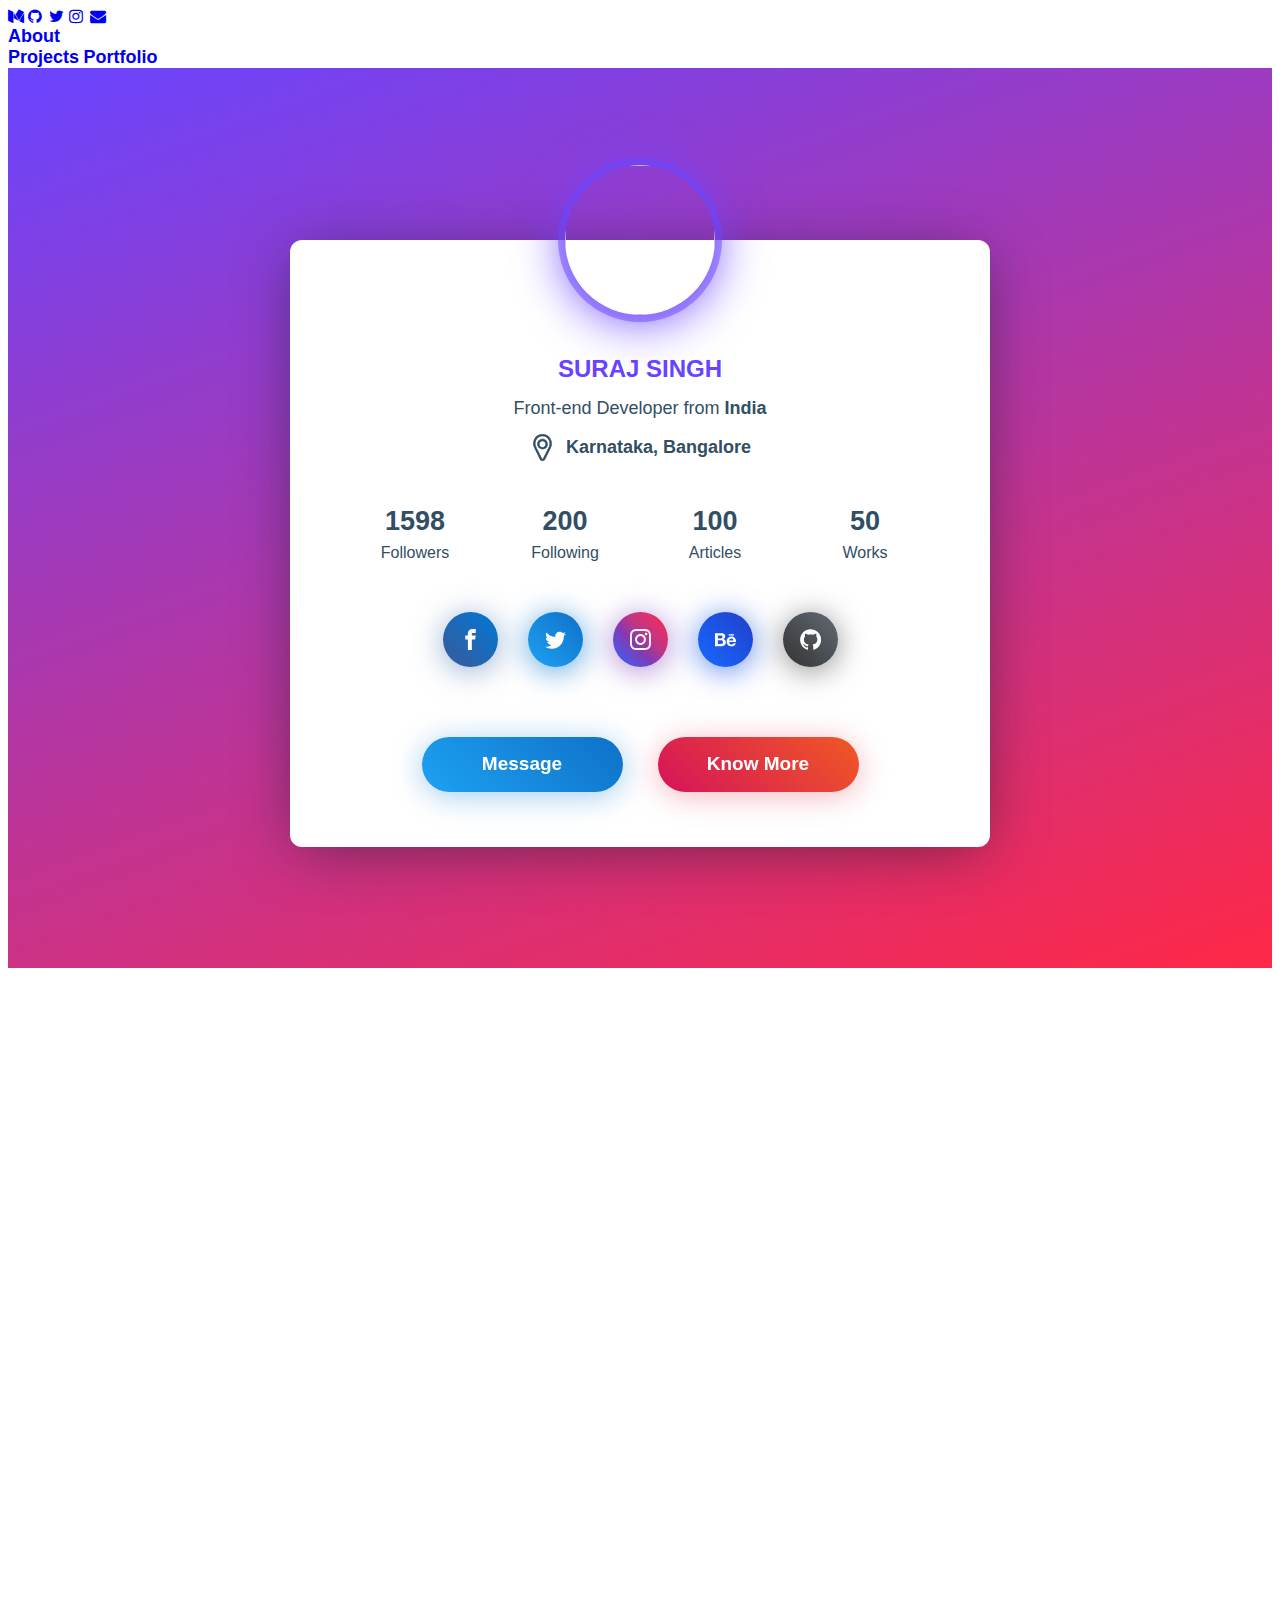
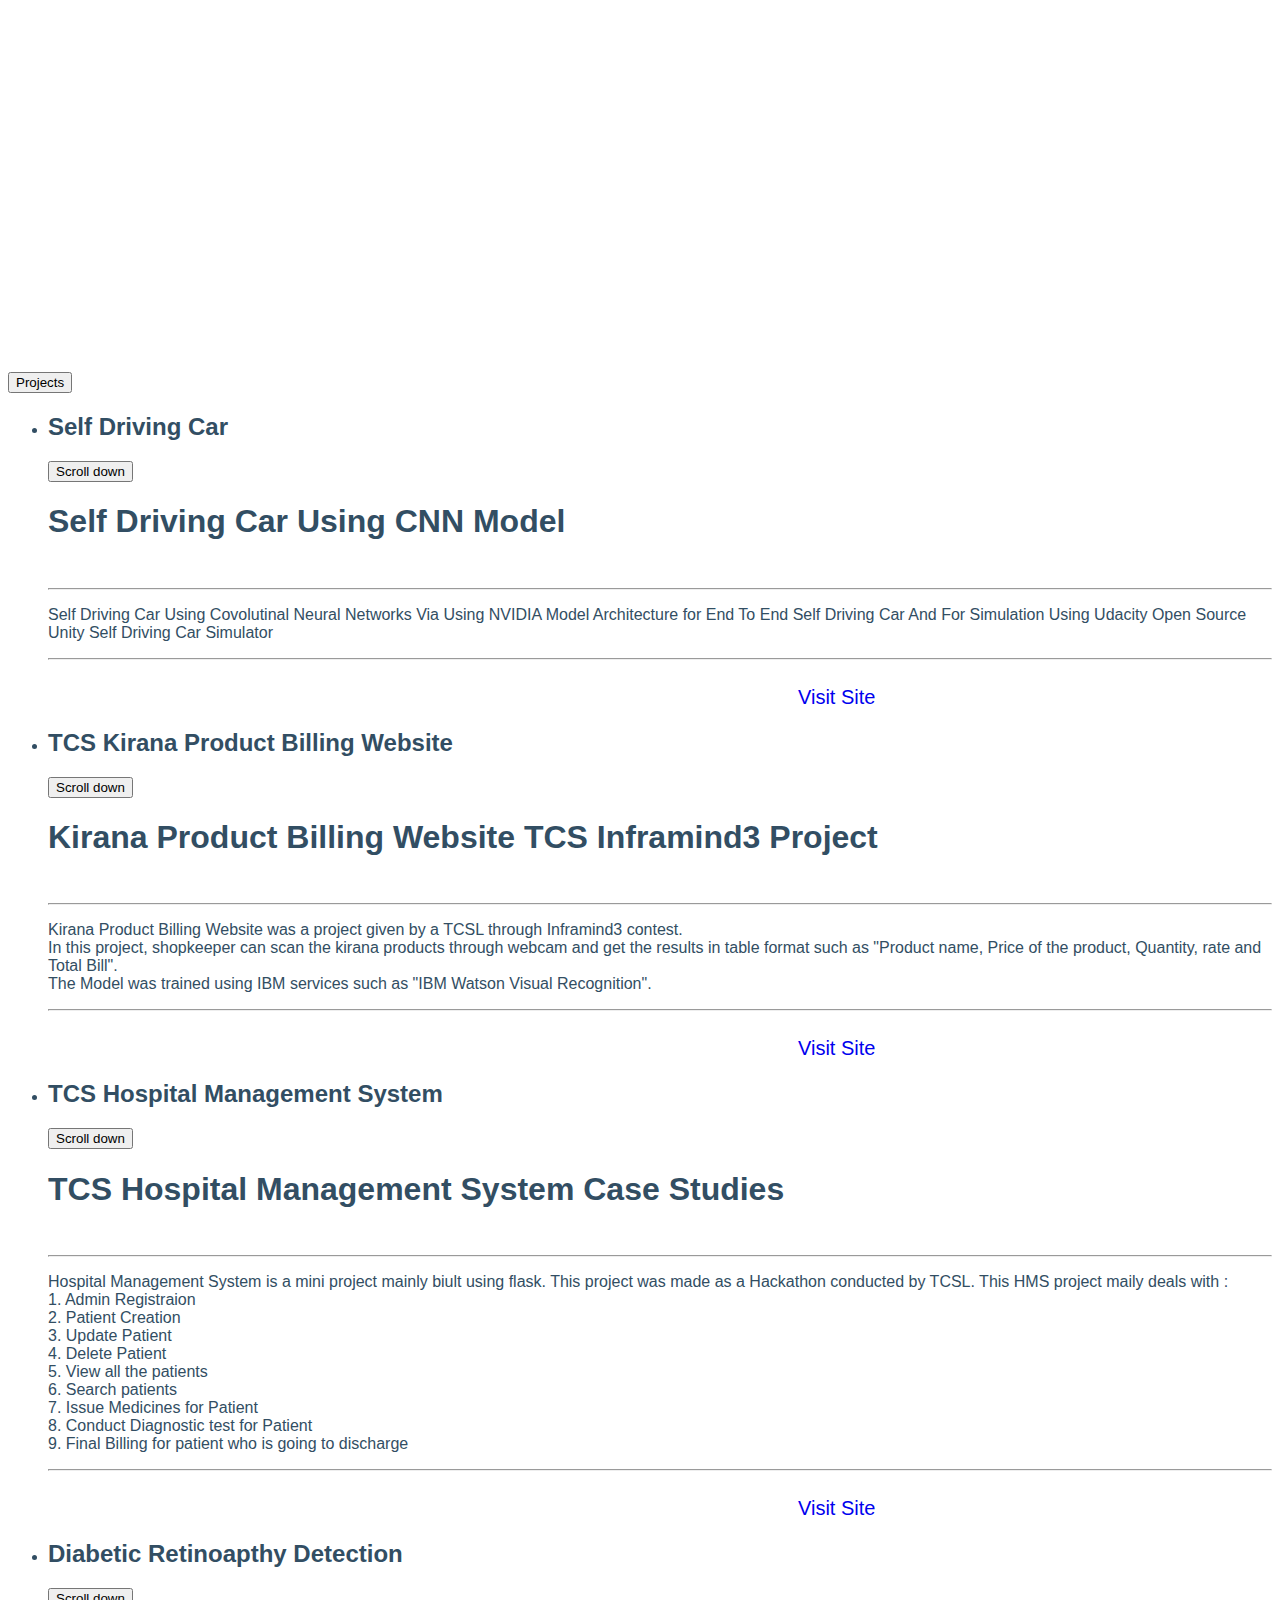
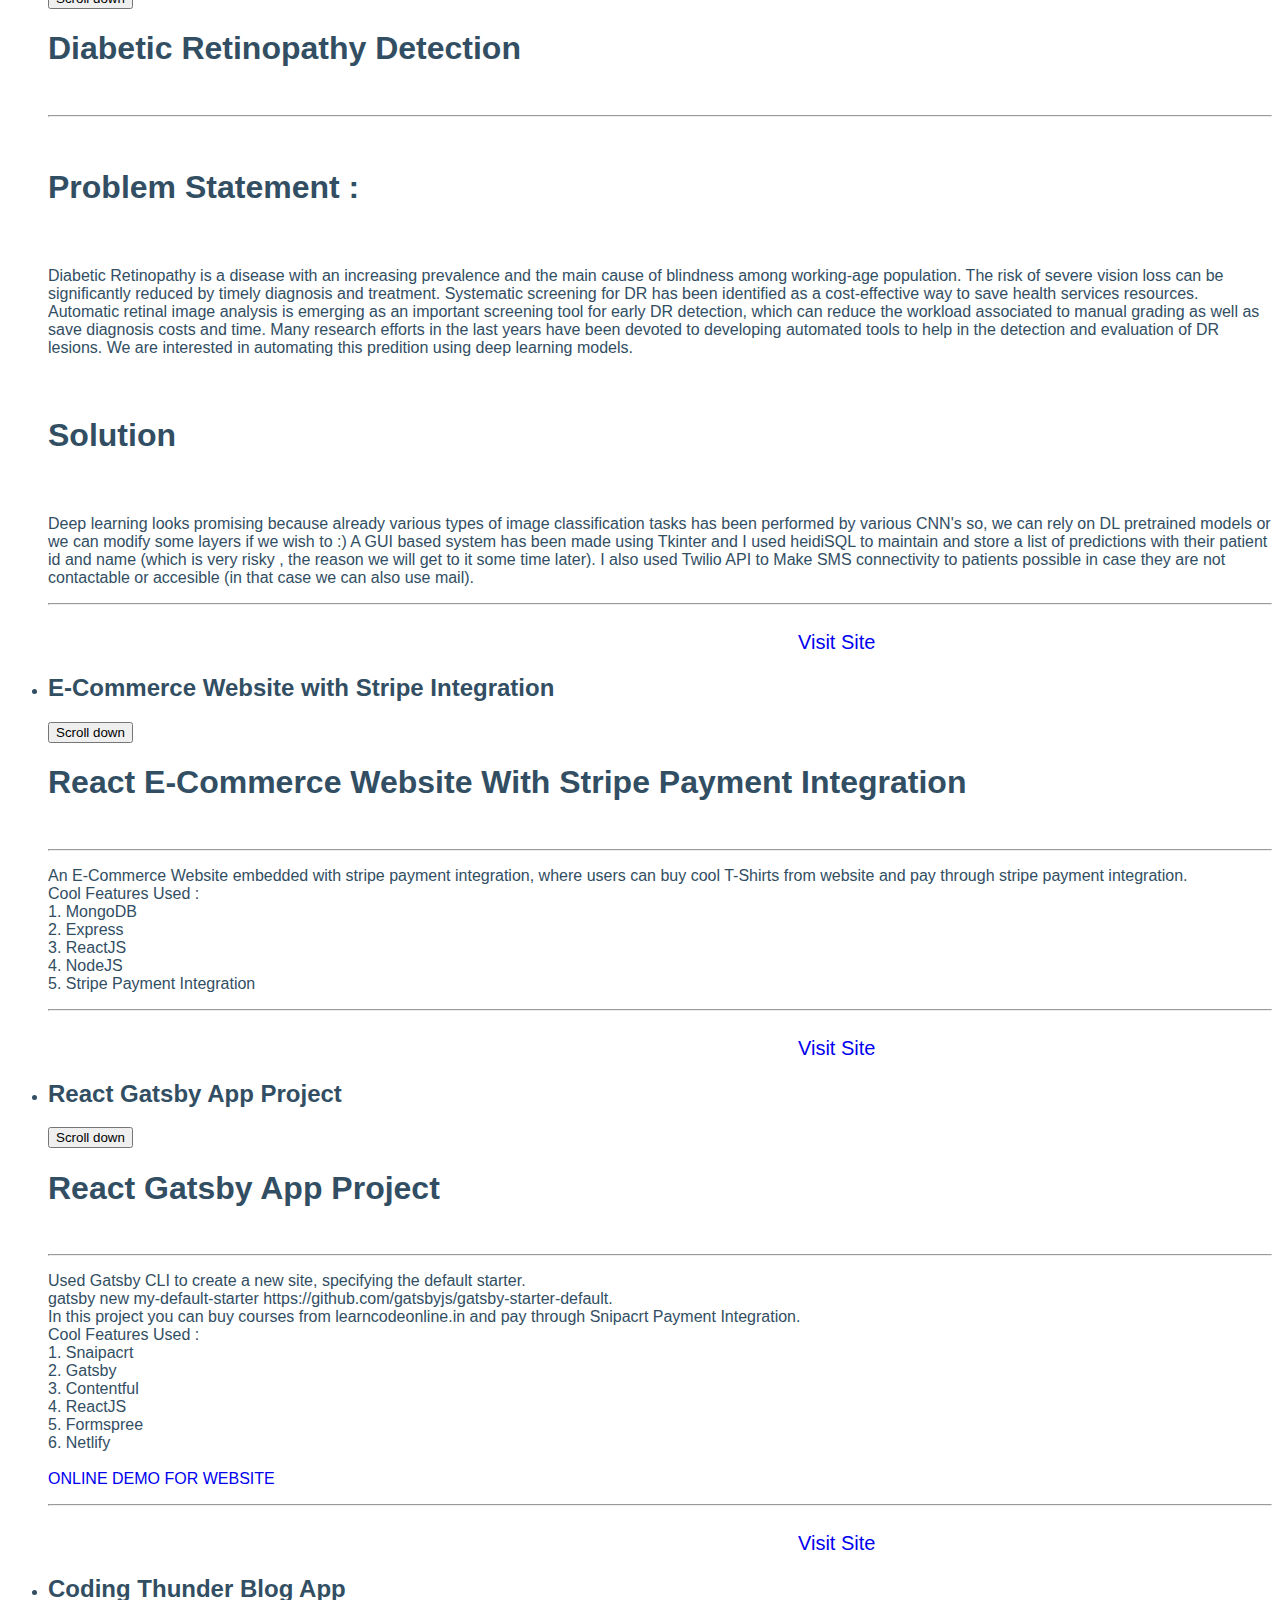
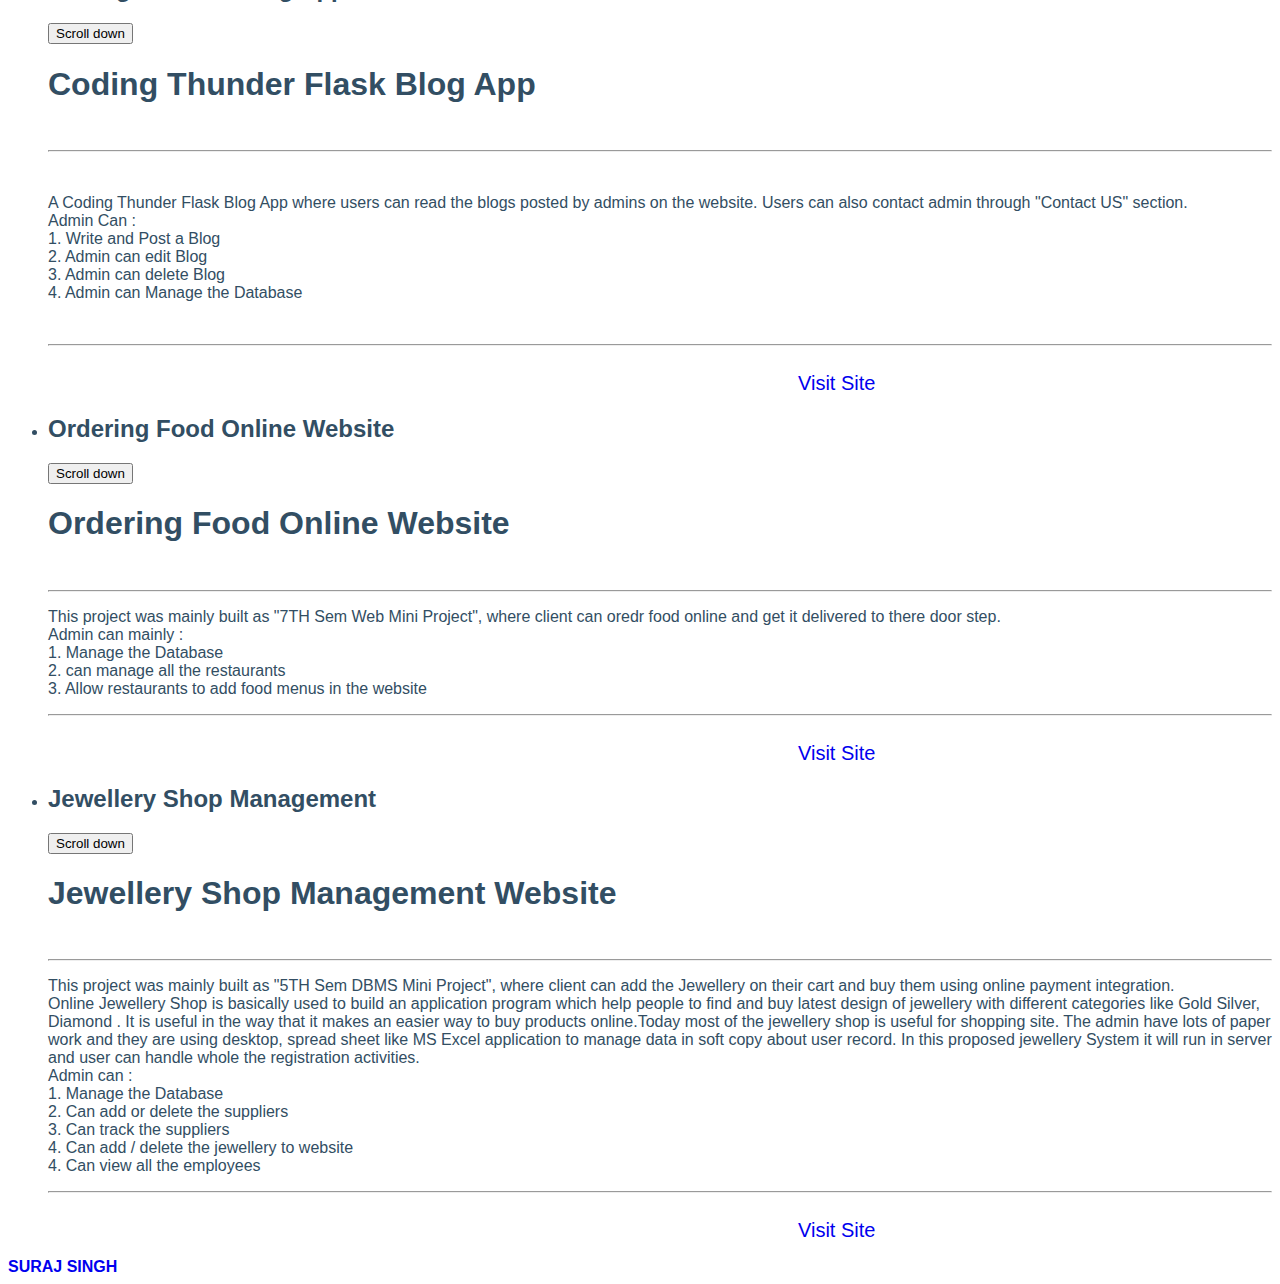
==== commit 638f5bbd: "Update index.html" ====
--- a/index.html
+++ b/index.html
@@ -481,7 +481,7 @@
 			<div class="profile-card js-profile-card">
 			<div class="profile-card__img">
 				<a href="index1.html">
-			<img src="https://drive.google.com/file/d/1Fukso5un_B2wY-VxoCVzidD7RecZim9R/view?usp=sharing" alt="profile card">
+			<img src="https://www.instagram.com/p/By_y8XDFA3t82LwoLb067SrZMDwv2hBXUklLX80/" alt="">
 				</a>
 			</div>
 			<div class="profile-card__cnt js-profile-cnt">
